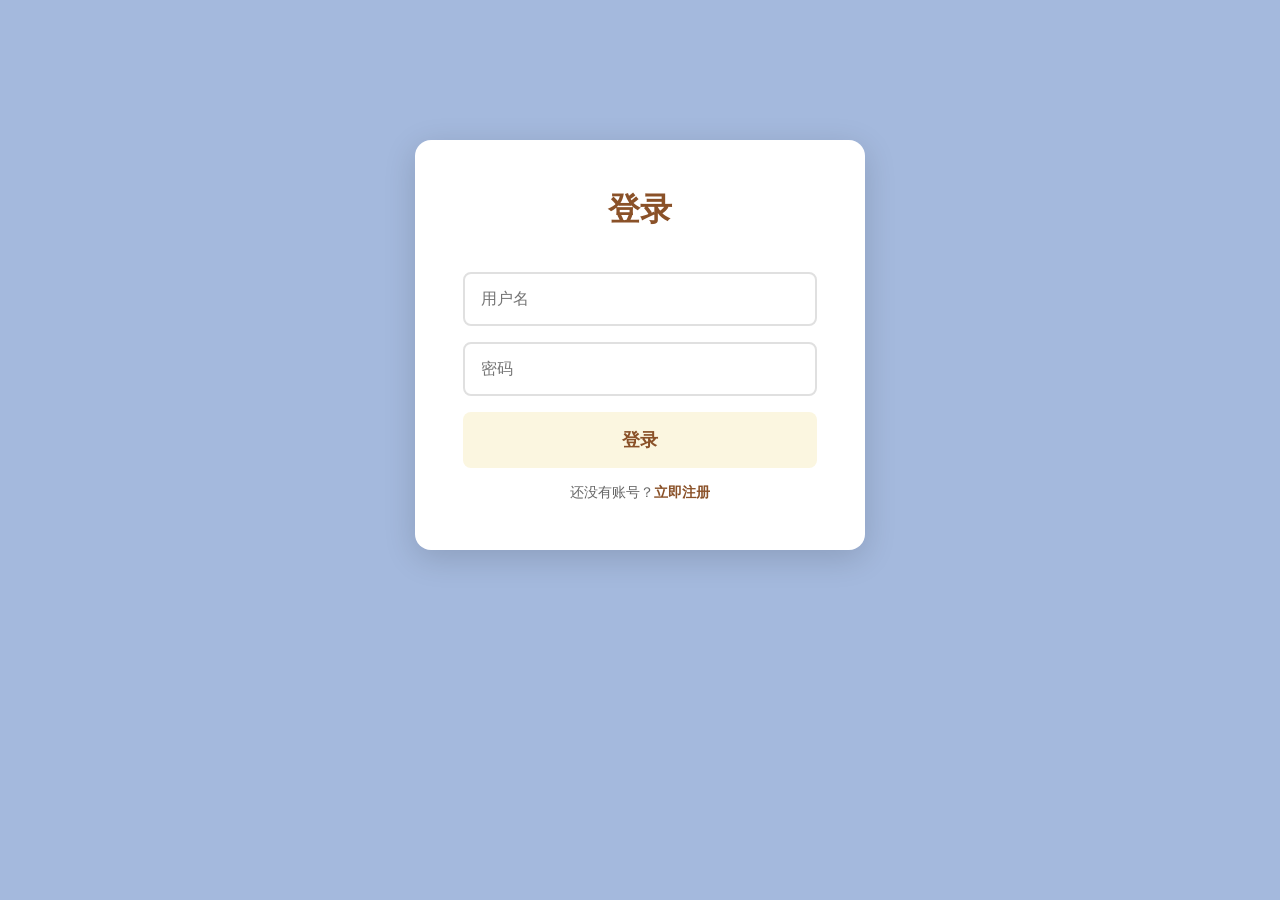
==== app.html @ 03d73655 "feat: 完整可用版本 - 添加登录注册和真实数据管理 - 添加用户注册/登录功能 - 真实的数据创建、存储、读取（localStorage） - 所有清单卡片都可点击打开 - 支持创建多个清单 -" ====
<!DOCTYPE html>
<html lang="zh-CN">
<head>
    <meta charset="UTF-8">
    <meta name="viewport" content="width=device-width, initial-scale=1.0">
    <title>旅行清单 - 智能打包助手</title>
    <style>
        * {
            margin: 0;
            padding: 0;
            box-sizing: border-box;
        }

        body {
            font-family: -apple-system, BlinkMacSystemFont, 'PingFang SC', 'Hiragino Sans GB', sans-serif;
            background-color: #a4b9dd;
            min-height: 100vh;
            padding: 40px;
        }

        .container {
            max-width: 1400px;
            margin: 0 auto;
        }

        /* 登录注册页面 */
        .auth-container {
            max-width: 450px;
            margin: 100px auto;
            background: white;
            border-radius: 16px;
            padding: 48px;
            box-shadow: 0 8px 32px rgba(0, 0, 0, 0.15);
        }

        .auth-title {
            font-size: 32px;
            font-weight: 700;
            color: #8a5128;
            text-align: center;
            margin-bottom: 40px;
        }

        .auth-input {
            width: 100%;
            padding: 16px;
            border: 2px solid #e0e0e0;
            border-radius: 8px;
            font-size: 16px;
            margin-bottom: 16px;
        }

        .auth-input:focus {
            outline: none;
            border-color: #fbf6e0;
        }

        .auth-btn {
            width: 100%;
            padding: 16px;
            background: #fbf6e0;
            color: #8a5128;
            border: none;
            border-radius: 8px;
            font-size: 18px;
            font-weight: 700;
            cursor: pointer;
            transition: all 0.3s ease;
            margin-bottom: 16px;
        }

        .auth-btn:hover {
            transform: translateY(-2px);
            box-shadow: 0 4px 12px rgba(0, 0, 0, 0.1);
        }

        .auth-switch {
            text-align: center;
            color: #666;
            font-size: 14px;
        }

        .auth-switch a {
            color: #8a5128;
            text-decoration: none;
            font-weight: 600;
            cursor: pointer;
        }

        .auth-error {
            color: #ef4444;
            font-size: 14px;
            margin-bottom: 16px;
            text-align: center;
        }

        /* 顶部导航 */
        .header {
            display: flex;
            justify-content: space-between;
            align-items: center;
            margin-bottom: 48px;
            padding: 24px 32px;
            background: white;
            border-radius: 16px;
            box-shadow: 0 4px 20px rgba(0, 0, 0, 0.08);
        }

        .logo {
            font-size: 28px;
            font-weight: 700;
            color: #8a5128;
        }

        .user-info {
            display: flex;
            align-items: center;
            gap: 16px;
        }

        .username {
            color: #8a5128;
            font-weight: 600;
        }

        .logout-btn {
            padding: 10px 20px;
            background: white;
            color: #8a5128;
            border: 2px solid #fbf6e0;
            border-radius: 8px;
            font-size: 14px;
            font-weight: 600;
            cursor: pointer;
            transition: all 0.3s ease;
        }

        .logout-btn:hover {
            background: #fbf6e0;
        }

        .nav-buttons {
            display: flex;
            gap: 16px;
        }

        .nav-btn {
            padding: 12px 24px;
            background: #fbf6e0;
            color: #8a5128;
            border: none;
            border-radius: 8px;
            font-size: 15px;
            font-weight: 600;
            cursor: pointer;
            transition: all 0.3s ease;
        }

        .nav-btn:hover {
            transform: translateY(-2px);
            box-shadow: 0 4px 12px rgba(0, 0, 0, 0.1);
        }

        /* 页面切换 */
        .page {
            display: none;
        }

        .page.active {
            display: block;
        }

        /* 首页卡片 */
        .cards-grid {
            display: grid;
            grid-template-columns: repeat(auto-fill, minmax(380px, 1fr));
            gap: 24px;
            margin-bottom: 32px;
        }

        .trip-card {
            background: white;
            border-radius: 16px;
            padding: 32px;
            box-shadow: 0 4px 20px rgba(0, 0, 0, 0.08);
            cursor: pointer;
            transition: all 0.3s ease;
            border-top: 4px solid #fbf6e0;
        }

        .trip-card:hover {
            transform: translateY(-4px);
            box-shadow: 0 8px 30px rgba(0, 0, 0, 0.12);
        }

        .trip-card:nth-child(2n) {
            border-top-color: #e4c291;
        }

        .trip-card:nth-child(3n) {
            border-top-color: #8a5128;
        }

        .trip-card-title {
            font-size: 24px;
            font-weight: 700;
            color: #8a5128;
            margin-bottom: 12px;
        }

        .trip-card-meta {
            font-size: 15px;
            color: #666;
            margin-bottom: 20px;
        }

        .trip-card-progress {
            display: flex;
            flex-direction: column;
            gap: 16px;
        }

        .progress-item {
            display: flex;
            justify-content: space-between;
            align-items: center;
            font-size: 14px;
            color: #666;
            font-weight: 600;
        }

        .progress-bar {
            flex: 1;
            height: 8px;
            background: #f0f0f0;
            border-radius: 4px;
            overflow: hidden;
            margin: 0 16px;
        }

        .progress-fill {
            height: 100%;
            background: #fbf6e0;
            transition: width 0.3s ease;
        }

        .empty-state {
            text-align: center;
            padding: 80px 20px;
            color: #666;
        }

        .empty-state-icon {
            font-size: 64px;
            margin-bottom: 24px;
        }

        .empty-state-text {
            font-size: 18px;
            margin-bottom: 32px;
        }

        /* 创建表单 */
        .create-form {
            max-width: 800px;
            margin: 0 auto;
            background: white;
            border-radius: 16px;
            padding: 48px;
            box-shadow: 0 4px 20px rgba(0, 0, 0, 0.08);
        }

        .form-title {
            font-size: 32px;
            font-weight: 700;
            color: #8a5128;
            margin-bottom: 40px;
            text-align: center;
        }

        .form-group {
            margin-bottom: 32px;
        }

        .form-label {
            display: block;
            font-size: 16px;
            font-weight: 600;
            color: #8a5128;
            margin-bottom: 12px;
        }

        .form-input {
            width: 100%;
            padding: 16px;
            border: 2px solid #e0e0e0;
            border-radius: 8px;
            font-size: 16px;
            transition: all 0.3s ease;
        }

        .form-input:focus {
            outline: none;
            border-color: #fbf6e0;
        }

        .form-options {
            display: grid;
            grid-template-columns: repeat(3, 1fr);
            gap: 12px;
        }

        .option-btn {
            padding: 16px;
            border: 2px solid #e0e0e0;
            border-radius: 8px;
            background: white;
            color: #8a5128;
            font-size: 15px;
            font-weight: 600;
            cursor: pointer;
            transition: all 0.3s ease;
        }

        .option-btn:hover {
            border-color: #fbf6e0;
            background: #fefdfb;
        }

        .option-btn.selected {
            background: #fbf6e0;
            color: #8a5128;
            border-color: #fbf6e0;
        }

        .form-submit {
            width: 100%;
            padding: 18px;
            background: #fbf6e0;
            color: #8a5128;
            border: none;
            border-radius: 8px;
            font-size: 18px;
            font-weight: 700;
            cursor: pointer;
            transition: all 0.3s ease;
        }

        .form-submit:hover {
            transform: translateY(-2px);
            box-shadow: 0 4px 12px rgba(0, 0, 0, 0.1);
        }

        .form-submit:disabled {
            opacity: 0.5;
            cursor: not-allowed;
        }

        /* 详情页 */
        .detail-container {
            display: grid;
            grid-template-columns: 280px 1fr;
            gap: 24px;
        }

        .categories-sidebar {
            background: white;
            border-radius: 16px;
            padding: 24px;
            box-shadow: 0 4px 20px rgba(0, 0, 0, 0.08);
            height: fit-content;
            position: sticky;
            top: 24px;
        }

        .category-nav-item {
            padding: 16px;
            border-radius: 8px;
            margin-bottom: 8px;
            cursor: pointer;
            transition: all 0.3s ease;
            display: flex;
            justify-content: space-between;
            align-items: center;
            color: #8a5128;
            font-weight: 600;
        }

        .category-nav-item:hover {
            background: #f5f5f5;
        }

        .category-nav-item.active {
            background: #fbf6e0;
            color: #8a5128;
        }

        .category-badge {
            background: rgba(164, 185, 221, 0.3);
            padding: 4px 12px;
            border-radius: 12px;
            font-size: 12px;
            font-weight: 600;
        }

        .detail-content {
            background: white;
            border-radius: 16px;
            padding: 40px;
            box-shadow: 0 4px 20px rgba(0, 0, 0, 0.08);
        }

        .detail-header {
            display: flex;
            justify-content: space-between;
            align-items: center;
            margin-bottom: 32px;
            padding-bottom: 24px;
            border-bottom: 2px solid #f0f0f0;
        }

        .detail-title {
            font-size: 32px;
            font-weight: 700;
            color: #8a5128;
        }

        .add-item-btn {
            padding: 10px 20px;
            background: #fbf6e0;
            color: #8a5128;
            border: none;
            border-radius: 8px;
            font-size: 14px;
            font-weight: 600;
            cursor: pointer;
            transition: all 0.3s ease;
        }

        .add-item-btn:hover {
            transform: translateY(-2px);
            box-shadow: 0 4px 12px rgba(0, 0, 0, 0.1);
        }

        .items-table {
            width: 100%;
        }

        .items-table thead {
            border-bottom: 2px solid #f0f0f0;
        }

        .items-table th {
            padding: 16px;
            text-align: left;
            font-size: 14px;
            font-weight: 600;
            color: #666;
            text-transform: uppercase;
        }

        .items-table td {
            padding: 20px 16px;
            border-bottom: 1px solid #f5f5f5;
        }

        .items-table tr:hover {
            background: #fefdfb;
        }

        .item-checkbox {
            width: 24px;
            height: 24px;
            cursor: pointer;
            accent-color: #fbf6e0;
        }

        .item-name {
            font-size: 16px;
            font-weight: 600;
            color: #8a5128;
        }

        .item-weight {
            color: #666;
            font-size: 14px;
        }

        .item-status {
            padding: 6px 16px;
            border-radius: 16px;
            font-size: 13px;
            font-weight: 600;
        }

        .item-status.packed {
            background: #fbf6e0;
            color: #8a5128;
        }

        .item-status.pending {
            background: #e4c291;
            color: #8a5128;
        }

        /* 对话框 */
        .dialog-overlay {
            display: none;
            position: fixed;
            top: 0;
            left: 0;
            right: 0;
            bottom: 0;
            background: rgba(0, 0, 0, 0.5);
            z-index: 1000;
            align-items: center;
            justify-content: center;
        }

        .dialog-overlay.active {
            display: flex;
        }

        .dialog-box {
            background: white;
            border-radius: 16px;
            padding: 32px;
            max-width: 500px;
            width: 90%;
            box-shadow: 0 20px 60px rgba(0, 0, 0, 0.3);
        }

        .dialog-title {
            font-size: 24px;
            font-weight: 700;
            color: #8a5128;
            margin-bottom: 24px;
        }

        .dialog-input {
            width: 100%;
            padding: 12px;
            border: 2px solid #e0e0e0;
            border-radius: 8px;
            font-size: 15px;
            margin-bottom: 16px;
        }

        .dialog-input:focus {
            outline: none;
            border-color: #fbf6e0;
        }

        .dialog-buttons {
            display: flex;
            gap: 12px;
            justify-content: flex-end;
        }

        .dialog-btn {
            padding: 12px 24px;
            border: none;
            border-radius: 8px;
            font-size: 15px;
            font-weight: 600;
            cursor: pointer;
            transition: all 0.3s ease;
        }

        .dialog-btn.primary {
            background: #fbf6e0;
            color: #8a5128;
        }

        .dialog-btn.secondary {
            background: #f0f0f0;
            color: #666;
        }

        .dialog-btn:hover {
            transform: translateY(-2px);
        }

        /* 底部统计 */
        .bottom-stats {
            position: fixed;
            bottom: 0;
            left: 0;
            right: 0;
            background: white;
            border-top: 2px solid #f0f0f0;
            padding: 24px 40px;
            box-shadow: 0 -4px 20px rgba(0, 0, 0, 0.08);
            display: none;
            gap: 48px;
            justify-content: center;
        }

        .bottom-stats.active {
            display: flex;
        }

        .stat-progress {
            flex: 1;
            max-width: 500px;
        }

        .stat-progress-label {
            display: flex;
            justify-content: space-between;
            margin-bottom: 12px;
            font-size: 15px;
            font-weight: 600;
            color: #8a5128;
        }

        .stat-progress-bar {
            height: 12px;
            background: #f0f0f0;
            border-radius: 6px;
            overflow: hidden;
        }

        .stat-progress-fill {
            height: 100%;
            background: #fbf6e0;
            transition: width 0.4s ease;
        }

        .stat-progress-fill.weight {
            background: #e4c291;
        }
    </style>
</head>
<body>
    <div class="container">
        <!-- 登录页面 -->
        <div class="page active" id="loginPage">
            <div class="auth-container">
                <div class="auth-title">登录</div>
                <div class="auth-error" id="loginError"></div>
                <input type="text" class="auth-input" id="loginUsername" placeholder="用户名">
                <input type="password" class="auth-input" id="loginPassword" placeholder="密码">
                <button class="auth-btn" onclick="login()">登录</button>
                <div class="auth-switch">
                    还没有账号？<a onclick="showPage('registerPage')">立即注册</a>
                </div>
            </div>
        </div>

        <!-- 注册页面 -->
        <div class="page" id="registerPage">
            <div class="auth-container">
                <div class="auth-title">注册</div>
                <div class="auth-error" id="registerError"></div>
                <input type="text" class="auth-input" id="registerUsername" placeholder="用户名（4-20个字符）">
                <input type="password" class="auth-input" id="registerPassword" placeholder="密码（至少6个字符）">
                <input type="password" class="auth-input" id="registerConfirm" placeholder="确认密码">
                <button class="auth-btn" onclick="register()">注册</button>
                <div class="auth-switch">
                    已有账号？<a onclick="showPage('loginPage')">立即登录</a>
                </div>
            </div>
        </div>

        <!-- 首页 -->
        <div class="page" id="homePage">
            <div class="header">
                <div class="logo">🧳 旅行清单</div>
                <div class="user-info">
                    <span class="username" id="currentUser"></span>
                    <button class="logout-btn" onclick="logout()">退出登录</button>
                    <button class="nav-btn" onclick="showPage('createPage')">＋ 创建新清单</button>
                </div>
            </div>

            <div id="tripsContainer"></div>
        </div>

        <!-- 创建页面 -->
        <div class="page" id="createPage">
            <div class="header">
                <div class="logo">🧳 旅行清单</div>
                <button class="nav-btn" onclick="showPage('homePage')">← 返回</button>
            </div>

            <div class="create-form">
                <div class="form-title">创建新的旅行清单</div>
                
                <div class="form-group">
                    <label class="form-label">清单标题</label>
                    <input type="text" class="form-input" id="tripTitle" placeholder="例如：西藏6日游">
                </div>

                <div class="form-group">
                    <label class="form-label">目的地</label>
                    <input type="text" class="form-input" id="tripDestination" placeholder="输入目的地">
                </div>

                <div class="form-group">
                    <label class="form-label">出发日期</label>
                    <input type="date" class="form-input" id="tripStartDate">
                </div>

                <div class="form-group">
                    <label class="form-label">返回日期</label>
                    <input type="date" class="form-input" id="tripEndDate">
                </div>

                <div class="form-group">
                    <label class="form-label">旅行类型</label>
                    <div class="form-options" id="tripTypeOptions">
                        <button class="option-btn" data-value="vacation">度假休闲</button>
                        <button class="option-btn" data-value="self_drive">自驾游</button>
                        <button class="option-btn" data-value="hiking">徒步</button>
                        <button class="option-btn" data-value="skiing">滑雪</button>
                        <button class="option-btn" data-value="camping">露营</button>
                        <button class="option-btn" data-value="business">商务出差</button>
                    </div>
                </div>

                <div class="form-group">
                    <label class="form-label">行李限制</label>
                    <div class="form-options" id="luggageOptions">
                        <button class="option-btn" data-value="7">廉航 (7kg)</button>
                        <button class="option-btn" data-value="23">经济舱 (23kg)</button>
                        <button class="option-btn" data-value="999">无限制</button>
                    </div>
                </div>

                <button class="form-submit" onclick="createTrip()">生成清单</button>
            </div>
        </div>

        <!-- 详情页 -->
        <div class="page" id="detailPage">
            <div class="header">
                <div class="logo">🧳 <span id="detailTripTitle"></span></div>
                <button class="nav-btn" onclick="showPage('homePage')">← 返回</button>
            </div>

            <div class="detail-container">
                <div class="categories-sidebar" id="categoriesList"></div>
                <div class="detail-content">
                    <div class="detail-header">
                        <div class="detail-title" id="categoryTitle"></div>
                        <button class="add-item-btn" onclick="showAddItemDialog()">＋ 添加物品</button>
                    </div>
                    <table class="items-table">
                        <thead>
                            <tr>
                                <th style="width: 60px;"></th>
                                <th>物品名称</th>
                                <th>重量</th>
                                <th>状态</th>
                            </tr>
                        </thead>
                        <tbody id="itemsTableBody"></tbody>
                    </table>
                </div>
            </div>
        </div>
    </div>

    <!-- 添加物品对话框 -->
    <div class="dialog-overlay" id="addItemDialog">
        <div class="dialog-box">
            <div class="dialog-title">添加新物品</div>
            <input type="text" class="dialog-input" id="newItemName" placeholder="物品名称">
            <input type="number" class="dialog-input" id="newItemWeight" placeholder="重量(kg)" step="0.01">
            <div class="dialog-buttons">
                <button class="dialog-btn secondary" onclick="hideAddItemDialog()">取消</button>
                <button class="dialog-btn primary" onclick="addNewItem()">添加</button>
            </div>
        </div>
    </div>

    <!-- 底部统计 -->
    <div class="bottom-stats" id="bottomStats">
        <div class="stat-progress">
            <div class="stat-progress-label">
                <span>打包进度</span>
                <span id="totalPackProgress">0 / 0 件</span>
            </div>
            <div class="stat-progress-bar">
                <div class="stat-progress-fill" id="totalPackBar"></div>
            </div>
        </div>
        <div class="stat-progress">
            <div class="stat-progress-label">
                <span>行李重量</span>
                <span id="totalWeightProgress">0 / 0 kg</span>
            </div>
            <div class="stat-progress-bar">
                <div class="stat-progress-fill weight" id="totalWeightBar"></div>
            </div>
        </div>
    </div>

    <script src="data.js"></script>
    <script src="main.js"></script>
</body>
</html>
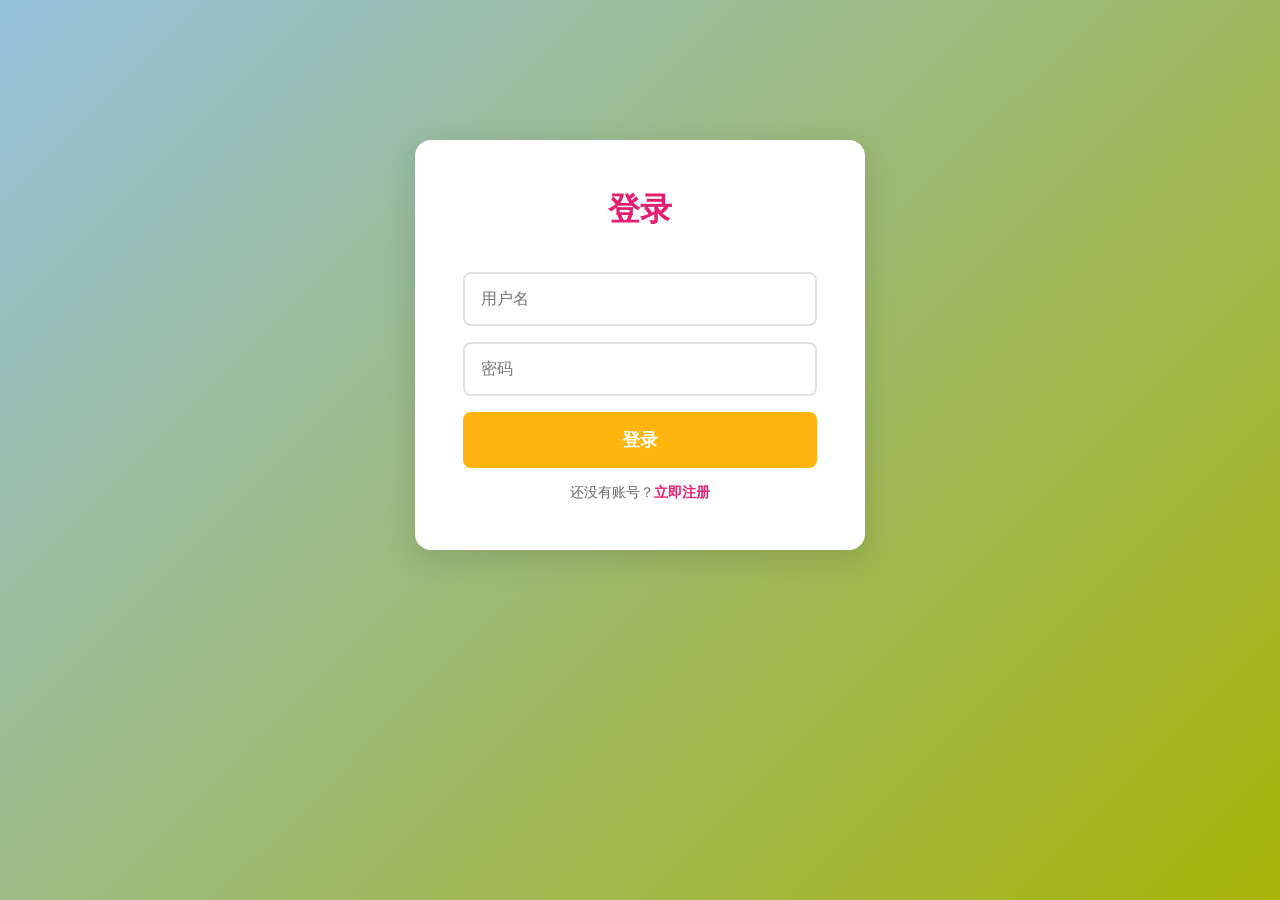
==== commit 9fa6670a: "style: 更新为活力撞色配色方案 & 清理预览文件 配色方案： - 背景: #96c1dd + #a7b408 渐变 - 主色: #ffb40f (橙黄) - 强调: #e41e71 (玫红) -" ====
--- a/app.html
+++ b/app.html
@@ -13,7 +13,7 @@
 
         body {
             font-family: -apple-system, BlinkMacSystemFont, 'PingFang SC', 'Hiragino Sans GB', sans-serif;
-            background-color: #a4b9dd;
+            background: linear-gradient(135deg, #96c1dd 0%, #a7b408 100%);
             min-height: 100vh;
             padding: 40px;
         }
@@ -36,7 +36,7 @@
         .auth-title {
             font-size: 32px;
             font-weight: 700;
-            color: #8a5128;
+            color: #e41e71;
             text-align: center;
             margin-bottom: 40px;
         }
@@ -58,8 +58,8 @@
         .auth-btn {
             width: 100%;
             padding: 16px;
-            background: #fbf6e0;
-            color: #8a5128;
+            background: #ffb40f;
+            color: white;
             border: none;
             border-radius: 8px;
             font-size: 18px;
@@ -81,7 +81,7 @@
         }
 
         .auth-switch a {
-            color: #8a5128;
+            color: #e41e71;
             text-decoration: none;
             font-weight: 600;
             cursor: pointer;
@@ -109,7 +109,7 @@
         .logo {
             font-size: 28px;
             font-weight: 700;
-            color: #8a5128;
+            color: #e41e71;
         }
 
         .user-info {
@@ -119,15 +119,15 @@
         }
 
         .username {
-            color: #8a5128;
+            color: #e41e71;
             font-weight: 600;
         }
 
         .logout-btn {
             padding: 10px 20px;
             background: white;
-            color: #8a5128;
-            border: 2px solid #fbf6e0;
+            color: #e41e71;
+            border: 2px solid #ff9191;
             border-radius: 8px;
             font-size: 14px;
             font-weight: 600;
@@ -136,7 +136,8 @@
         }
 
         .logout-btn:hover {
-            background: #fbf6e0;
+            background: #ff9191;
+            color: white;
         }
 
         .nav-buttons {
@@ -146,8 +147,8 @@
 
         .nav-btn {
             padding: 12px 24px;
-            background: #fbf6e0;
-            color: #8a5128;
+            background: #ffb40f;
+            color: white;
             border: none;
             border-radius: 8px;
             font-size: 15px;
@@ -185,7 +186,7 @@
             box-shadow: 0 4px 20px rgba(0, 0, 0, 0.08);
             cursor: pointer;
             transition: all 0.3s ease;
-            border-top: 4px solid #fbf6e0;
+            border-top: 4px solid #f8e473;
         }
 
         .trip-card:hover {
@@ -194,17 +195,21 @@
         }
 
         .trip-card:nth-child(2n) {
-            border-top-color: #e4c291;
+            border-top-color: #ffb40f;
         }
 
         .trip-card:nth-child(3n) {
-            border-top-color: #8a5128;
+            border-top-color: #e41e71;
+        }
+
+        .trip-card:nth-child(4n) {
+            border-top-color: #ff9191;
         }
 
         .trip-card-title {
             font-size: 24px;
             font-weight: 700;
-            color: #8a5128;
+            color: #e41e71;
             margin-bottom: 12px;
         }
 
@@ -240,7 +245,7 @@
 
         .progress-fill {
             height: 100%;
-            background: #fbf6e0;
+            background: linear-gradient(90deg, #ffb40f 0%, #f8e473 100%);
             transition: width 0.3s ease;
         }
 
@@ -273,7 +278,7 @@
         .form-title {
             font-size: 32px;
             font-weight: 700;
-            color: #8a5128;
+            color: #e41e71;
             margin-bottom: 40px;
             text-align: center;
         }
@@ -286,7 +291,7 @@
             display: block;
             font-size: 16px;
             font-weight: 600;
-            color: #8a5128;
+            color: #e41e71;
             margin-bottom: 12px;
         }
 
@@ -301,7 +306,7 @@
 
         .form-input:focus {
             outline: none;
-            border-color: #fbf6e0;
+            border-color: #ffb40f;
         }
 
         .form-options {
@@ -315,7 +320,7 @@
             border: 2px solid #e0e0e0;
             border-radius: 8px;
             background: white;
-            color: #8a5128;
+            color: #e41e71;
             font-size: 15px;
             font-weight: 600;
             cursor: pointer;
@@ -323,21 +328,21 @@
         }
 
         .option-btn:hover {
-            border-color: #fbf6e0;
-            background: #fefdfb;
+            border-color: #ffb40f;
+            background: #fffef8;
         }
 
         .option-btn.selected {
-            background: #fbf6e0;
-            color: #8a5128;
-            border-color: #fbf6e0;
+            background: #ffb40f;
+            color: white;
+            border-color: #ffb40f;
         }
 
         .form-submit {
             width: 100%;
             padding: 18px;
-            background: #fbf6e0;
-            color: #8a5128;
+            background: #ffb40f;
+            color: white;
             border: none;
             border-radius: 8px;
             font-size: 18px;
@@ -382,25 +387,29 @@
             display: flex;
             justify-content: space-between;
             align-items: center;
-            color: #8a5128;
+            color: #e41e71;
             font-weight: 600;
         }
 
         .category-nav-item:hover {
-            background: #f5f5f5;
+            background: #fff8f0;
         }
 
         .category-nav-item.active {
-            background: #fbf6e0;
-            color: #8a5128;
+            background: linear-gradient(135deg, #ffb40f 0%, #f8e473 100%);
+            color: white;
         }
 
         .category-badge {
-            background: rgba(164, 185, 221, 0.3);
+            background: rgba(248, 228, 115, 0.3);
             padding: 4px 12px;
             border-radius: 12px;
             font-size: 12px;
             font-weight: 600;
+        }
+
+        .category-nav-item.active .category-badge {
+            background: rgba(255, 255, 255, 0.3);
         }
 
         .detail-content {
@@ -422,13 +431,13 @@
         .detail-title {
             font-size: 32px;
             font-weight: 700;
-            color: #8a5128;
+            color: #e41e71;
         }
 
         .add-item-btn {
             padding: 10px 20px;
-            background: #fbf6e0;
-            color: #8a5128;
+            background: #ffb40f;
+            color: white;
             border: none;
             border-radius: 8px;
             font-size: 14px;
@@ -465,20 +474,20 @@
         }
 
         .items-table tr:hover {
-            background: #fefdfb;
+            background: #fffef8;
         }
 
         .item-checkbox {
             width: 24px;
             height: 24px;
             cursor: pointer;
-            accent-color: #fbf6e0;
+            accent-color: #ffb40f;
         }
 
         .item-name {
             font-size: 16px;
             font-weight: 600;
-            color: #8a5128;
+            color: #e41e71;
         }
 
         .item-weight {
@@ -494,13 +503,13 @@
         }
 
         .item-status.packed {
-            background: #fbf6e0;
-            color: #8a5128;
+            background: #f8e473;
+            color: #666;
         }
 
         .item-status.pending {
-            background: #e4c291;
-            color: #8a5128;
+            background: #ff9191;
+            color: white;
         }
 
         /* 对话框 */
@@ -533,7 +542,7 @@
         .dialog-title {
             font-size: 24px;
             font-weight: 700;
-            color: #8a5128;
+            color: #e41e71;
             margin-bottom: 24px;
         }
 
@@ -548,7 +557,7 @@
 
         .dialog-input:focus {
             outline: none;
-            border-color: #fbf6e0;
+            border-color: #ffb40f;
         }
 
         .dialog-buttons {
@@ -568,8 +577,8 @@
         }
 
         .dialog-btn.primary {
-            background: #fbf6e0;
-            color: #8a5128;
+            background: #ffb40f;
+            color: white;
         }
 
         .dialog-btn.secondary {
@@ -611,7 +620,7 @@
             margin-bottom: 12px;
             font-size: 15px;
             font-weight: 600;
-            color: #8a5128;
+            color: #e41e71;
         }
 
         .stat-progress-bar {
@@ -623,12 +632,12 @@
 
         .stat-progress-fill {
             height: 100%;
-            background: #fbf6e0;
+            background: linear-gradient(90deg, #ffb40f 0%, #f8e473 100%);
             transition: width 0.4s ease;
         }
 
         .stat-progress-fill.weight {
-            background: #e4c291;
+            background: linear-gradient(90deg, #a7b408 0%, #96c1dd 100%);
         }
     </style>
 </head>
